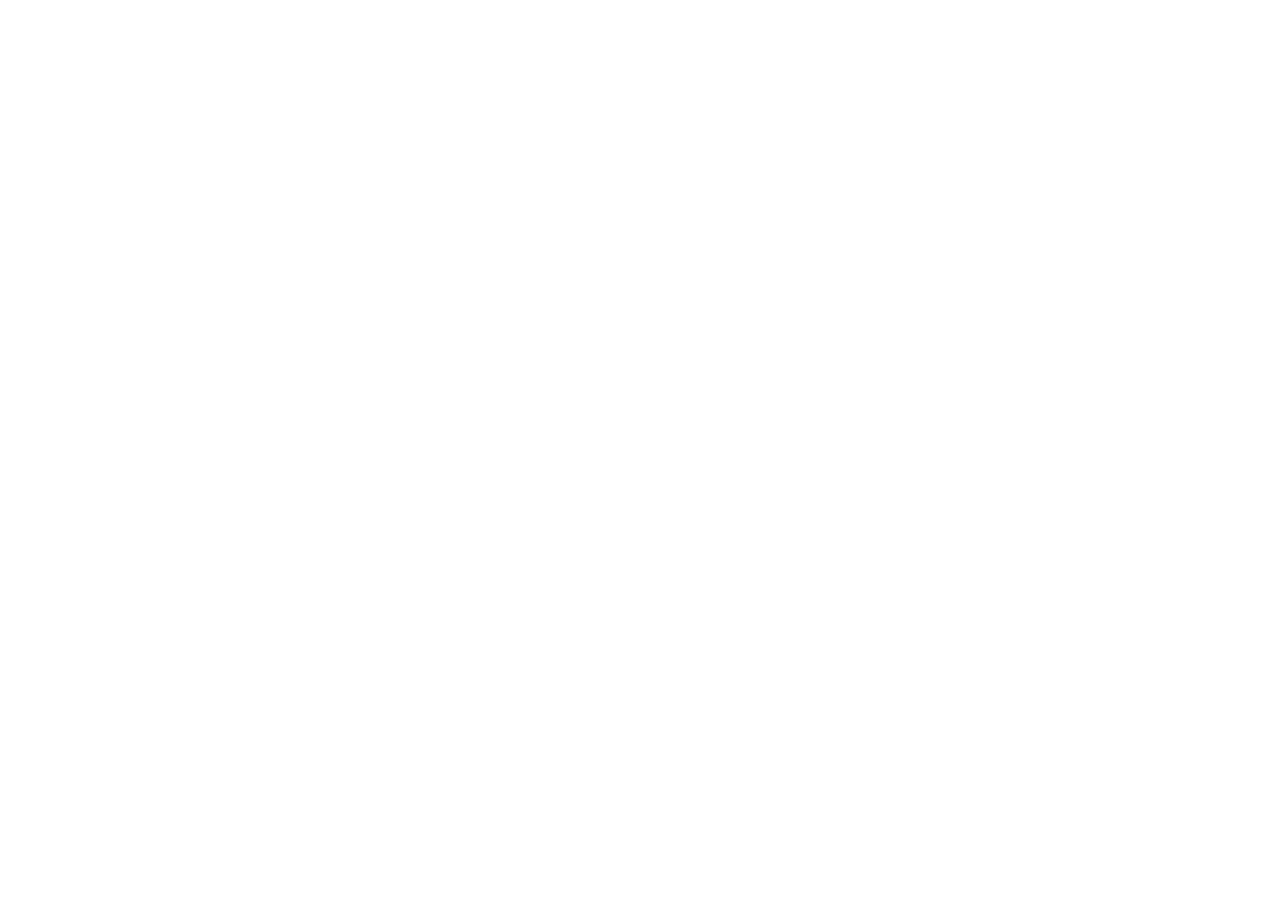
==== index.html @ 3aa0cea2 "first commit" ====
<!DOCTYPE html>
<html lang="pt-br">
<head>
    <meta charset="UTF-8">
    <meta name="viewport" content="width=device-width, initial-scale=1.0">
    <title>Projetos Js</title>
</head>
<body>
    
</body>
</html>
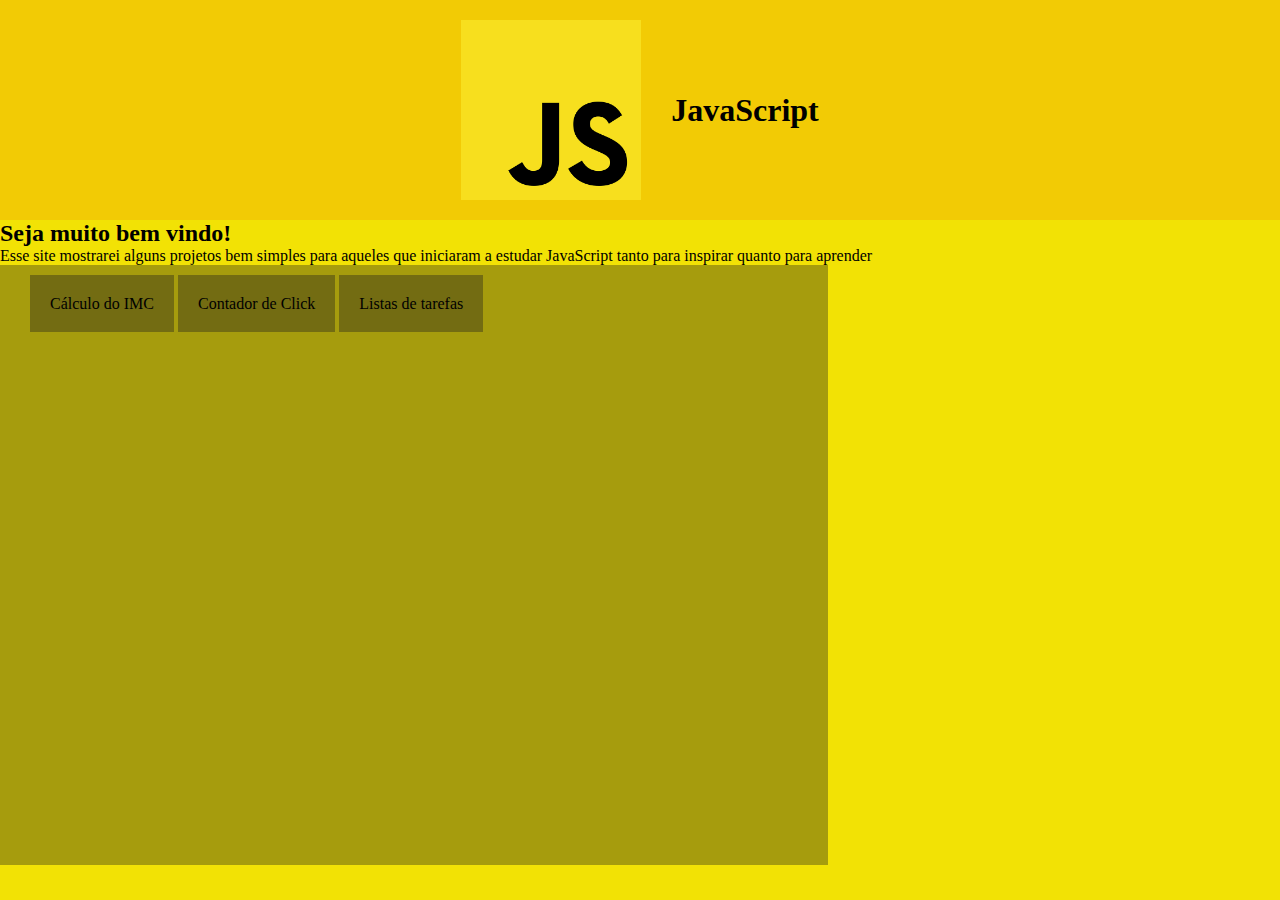
==== commit 335fc7c6: "O começo" ====
--- a/index.html
+++ b/index.html
@@ -3,9 +3,27 @@
 <head>
     <meta charset="UTF-8">
     <meta name="viewport" content="width=device-width, initial-scale=1.0">
+    <link rel="shortcut icon" href="Assents/Midia/javascript.png" type="image/x-icon">
     <title>Projetos Js</title>
+    <link rel="stylesheet" href="Assents/style.css">
 </head>
 <body>
-    
+    <header>
+        <img src="Assents/Midia/javascript.png" alt="Logo Js">
+
+        <h1>JavaScript</h1>
+    </header>
+
+    <div class="recepcao">
+        <h2>Seja muito bem vindo!</h2>
+
+        <p>Esse site mostrarei alguns projetos bem simples para aqueles que iniciaram a estudar JavaScript tanto para inspirar quanto para aprender</p>
+    </div>
+
+    <div class="container">
+        <a href="#">Cálculo do IMC</a>
+        <a href="#">Contador de Click</a>
+        <a href="#">Listas de tarefas</a>
+    </div>
 </body>
 </html>--- a/Assents/style.css
+++ b/Assents/style.css
@@ -0,0 +1,36 @@
+*{
+    margin: 0;
+    padding: 0;
+}
+
+body{
+    background-color: #F2E205;
+}
+
+img{
+    height: 20vh;
+}
+
+header{
+    background-color: #F2CB05;
+    display: flex;
+    text-align: center;
+    align-items: center;
+    justify-content: center;
+    gap: 30px;
+    padding: 20px;
+}
+
+.container{
+    background-color: #A69C0D;
+    padding: 30px;
+    height: 60vh;
+    width: 60vw;
+}
+
+.container a{
+    text-decoration: none;
+    color: black;
+    background-color: #736C12;
+    padding: 20px;
+}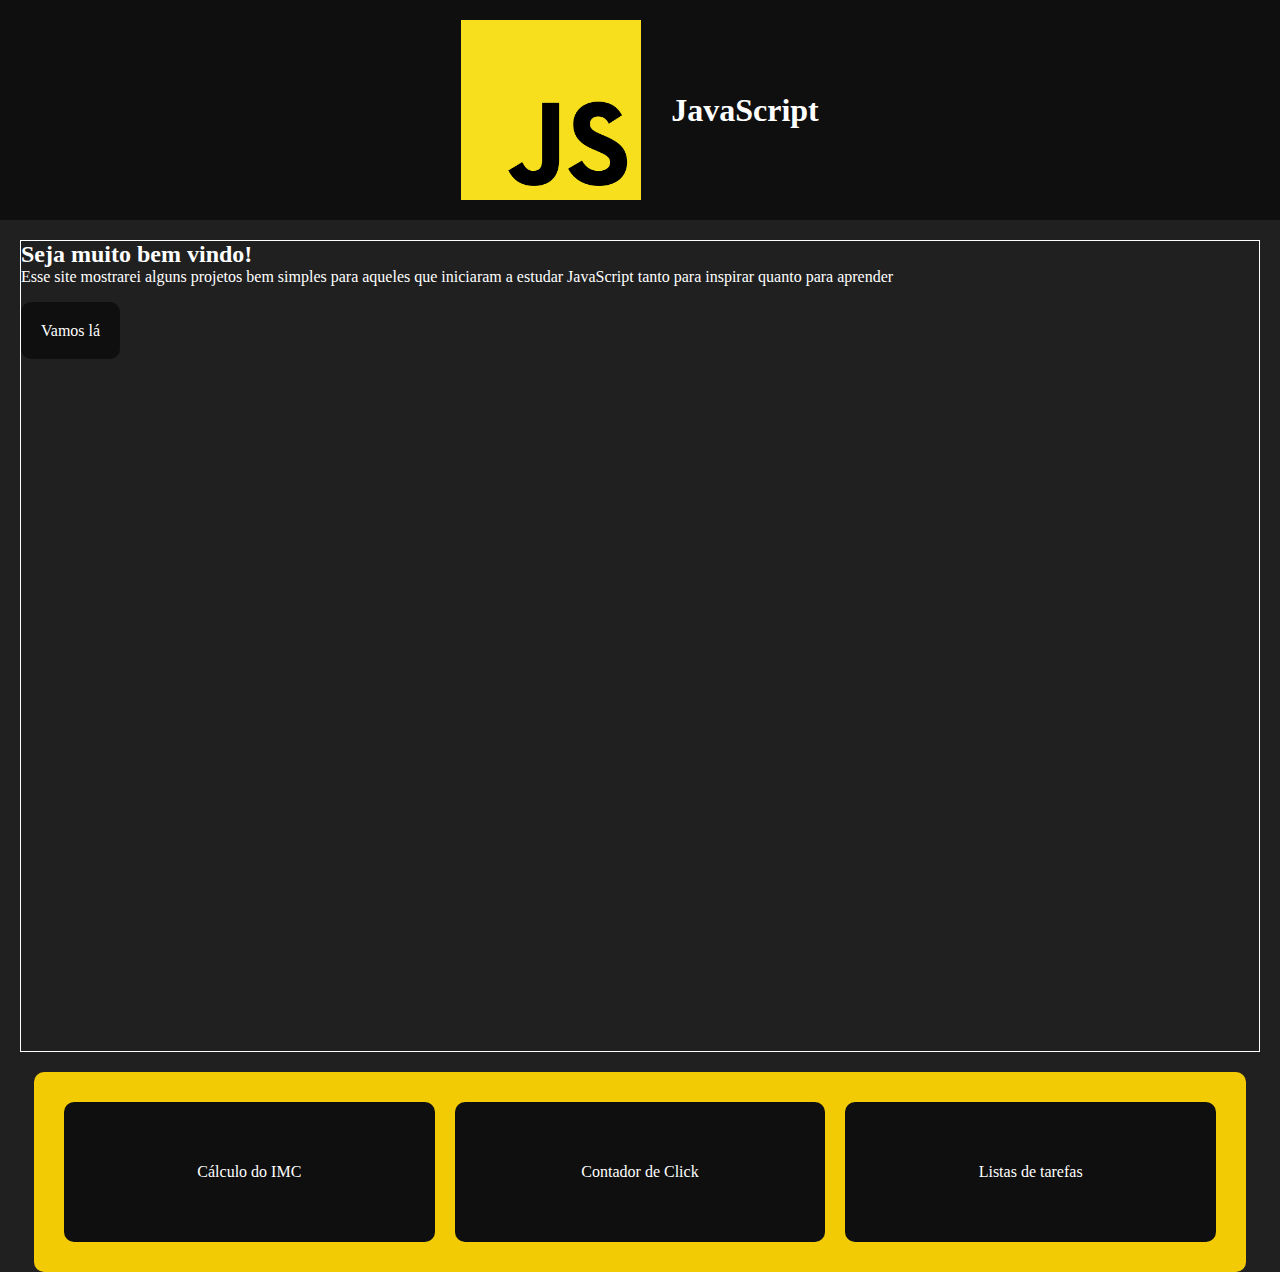
==== commit fe76cad4: "Mudanças no style" ====
--- a/index.html
+++ b/index.html
@@ -18,9 +18,12 @@
         <h2>Seja muito bem vindo!</h2>
 
         <p>Esse site mostrarei alguns projetos bem simples para aqueles que iniciaram a estudar JavaScript tanto para inspirar quanto para aprender</p>
+        <br>
+        <br>
+        <a href="#container">Vamos lá</a>
     </div>
 
-    <div class="container">
+    <div id="container">
         <a href="#">Cálculo do IMC</a>
         <a href="#">Contador de Click</a>
         <a href="#">Listas de tarefas</a>
--- a/Assents/style.css
+++ b/Assents/style.css
@@ -4,7 +4,8 @@
 }
 
 body{
-    background-color: #F2E205;
+    background-color: rgb(32, 32, 32);
+    color: white;
 }
 
 img{
@@ -12,25 +13,57 @@
 }
 
 header{
-    background-color: #F2CB05;
+    background-color: rgb(15, 15, 15);
     display: flex;
     text-align: center;
     align-items: center;
     justify-content: center;
     gap: 30px;
     padding: 20px;
+    color: white;
 }
 
-.container{
-    background-color: #A69C0D;
-    padding: 30px;
-    height: 60vh;
-    width: 60vw;
+.recepcao{
+    margin: 20px;
+    height: 90vh;
+    border: solid 1px white;
 }
 
-.container a{
+.recepcao a{
+    padding: 20px;
     text-decoration: none;
-    color: black;
-    background-color: #736C12;
+    color: white;
+    border-radius: 10px;
+    background-color: rgb(15, 15, 15);
+    margin-top: 10px;
+}
+
+#container{
+    display: grid;
+    grid-template-columns: repeat(3, 1fr);
+    gap: 20px;
+    background-color: #F2CB05;
+    padding: 30px;
+    max-width: 1500px;
+    width: 90%;
+    border-radius: 10px;
+    margin: auto;
+}
+
+#container a{
     padding: 20px;
+    height: 100px;
+    display: flex;
+    justify-content: center;
+    align-items: center;
+    text-decoration: none;
+    color: white;
+    border-radius: 10px;
+    background-color: rgb(15, 15, 15);
+}
+
+#container a:hover{
+    background-color: rgb(48, 48, 48);
+    transition: all 300ms;
+    transform: scale(1.1);
 }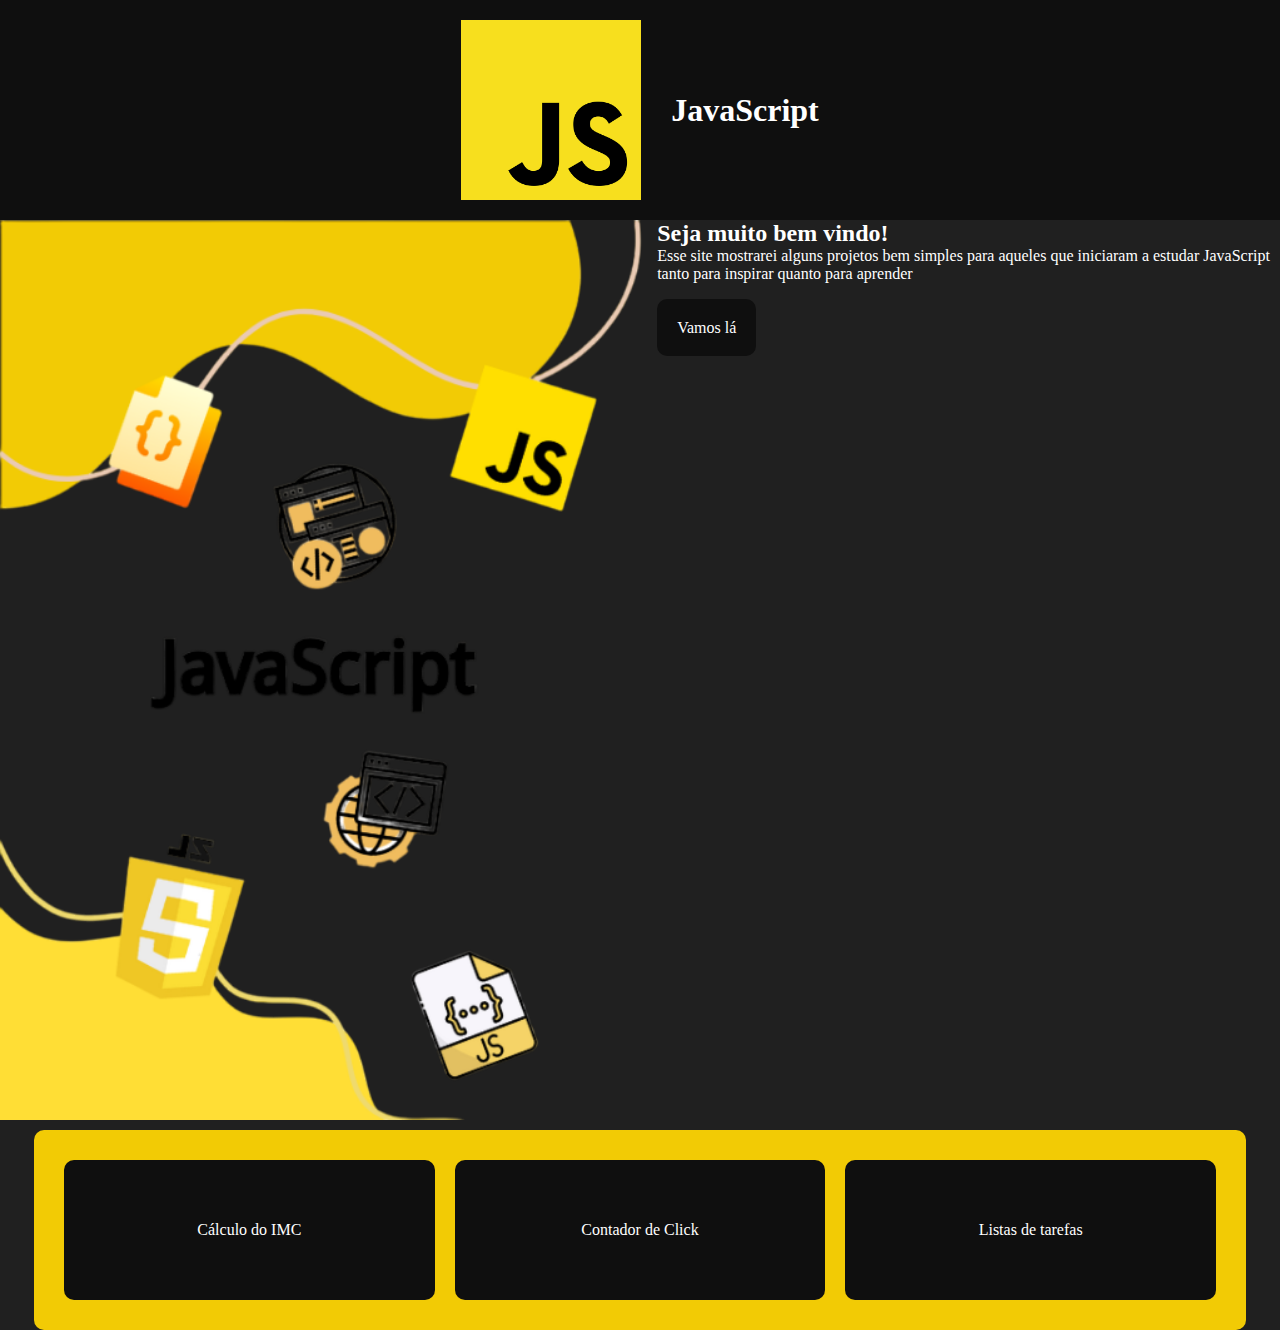
==== commit 5d8a71b7: "Adição da IMG" ====
--- a/index.html
+++ b/index.html
@@ -3,29 +3,33 @@
 <head>
     <meta charset="UTF-8">
     <meta name="viewport" content="width=device-width, initial-scale=1.0">
-    <link rel="shortcut icon" href="Assents/Midia/javascript.png" type="image/x-icon">
+    <link rel="shortcut icon" href="./Assents/Midia/javascript.png" type="image/x-icon">
     <title>Projetos Js</title>
-    <link rel="stylesheet" href="Assents/style.css">
+    <link rel="stylesheet" href="./Assents/style.css">
 </head>
 <body>
     <header>
-        <img src="Assents/Midia/javascript.png" alt="Logo Js">
+        <img src="./Assents/Midia/javascript.png" alt="Logo Js">
 
         <h1>JavaScript</h1>
     </header>
 
     <div class="recepcao">
-        <h2>Seja muito bem vindo!</h2>
+        <img src="Assents/Midia/Principal.png" alt="JavaScript">
 
-        <p>Esse site mostrarei alguns projetos bem simples para aqueles que iniciaram a estudar JavaScript tanto para inspirar quanto para aprender</p>
-        <br>
-        <br>
-        <a href="#container">Vamos lá</a>
+        <div>
+            <h2>Seja muito bem vindo!</h2>
+
+            <p>Esse site mostrarei alguns projetos bem simples para aqueles que iniciaram a estudar JavaScript tanto para inspirar quanto para aprender</p>
+            <br>
+            <br>
+            <a href="#container">Vamos lá</a>
+        </div>
     </div>
 
     <div id="container">
-        <a href="#">Cálculo do IMC</a>
-        <a href="#">Contador de Click</a>
+        <a href="./Projetos/IMC/index.html">Cálculo do IMC</a>
+        <a href="./Projetos/Click/index.html">Contador de Click</a>
         <a href="#">Listas de tarefas</a>
     </div>
 </body>
--- a/Assents/style.css
+++ b/Assents/style.css
@@ -8,7 +8,7 @@
     color: white;
 }
 
-img{
+header img{
     height: 20vh;
 }
 
@@ -24,9 +24,9 @@
 }
 
 .recepcao{
-    margin: 20px;
-    height: 90vh;
-    border: solid 1px white;
+    height: 100vh;
+    display: flex;
+    margin-bottom: 10px;
 }
 
 .recepcao a{
@@ -34,7 +34,7 @@
     text-decoration: none;
     color: white;
     border-radius: 10px;
-    background-color: rgb(15, 15, 15);
+    background-color: #0f0f0f;
     margin-top: 10px;
 }
 
@@ -59,11 +59,11 @@
     text-decoration: none;
     color: white;
     border-radius: 10px;
-    background-color: rgb(15, 15, 15);
+    background-color: #0f0f0f;
 }
 
 #container a:hover{
-    background-color: rgb(48, 48, 48);
+    background-color: #303030;
     transition: all 300ms;
     transform: scale(1.1);
 }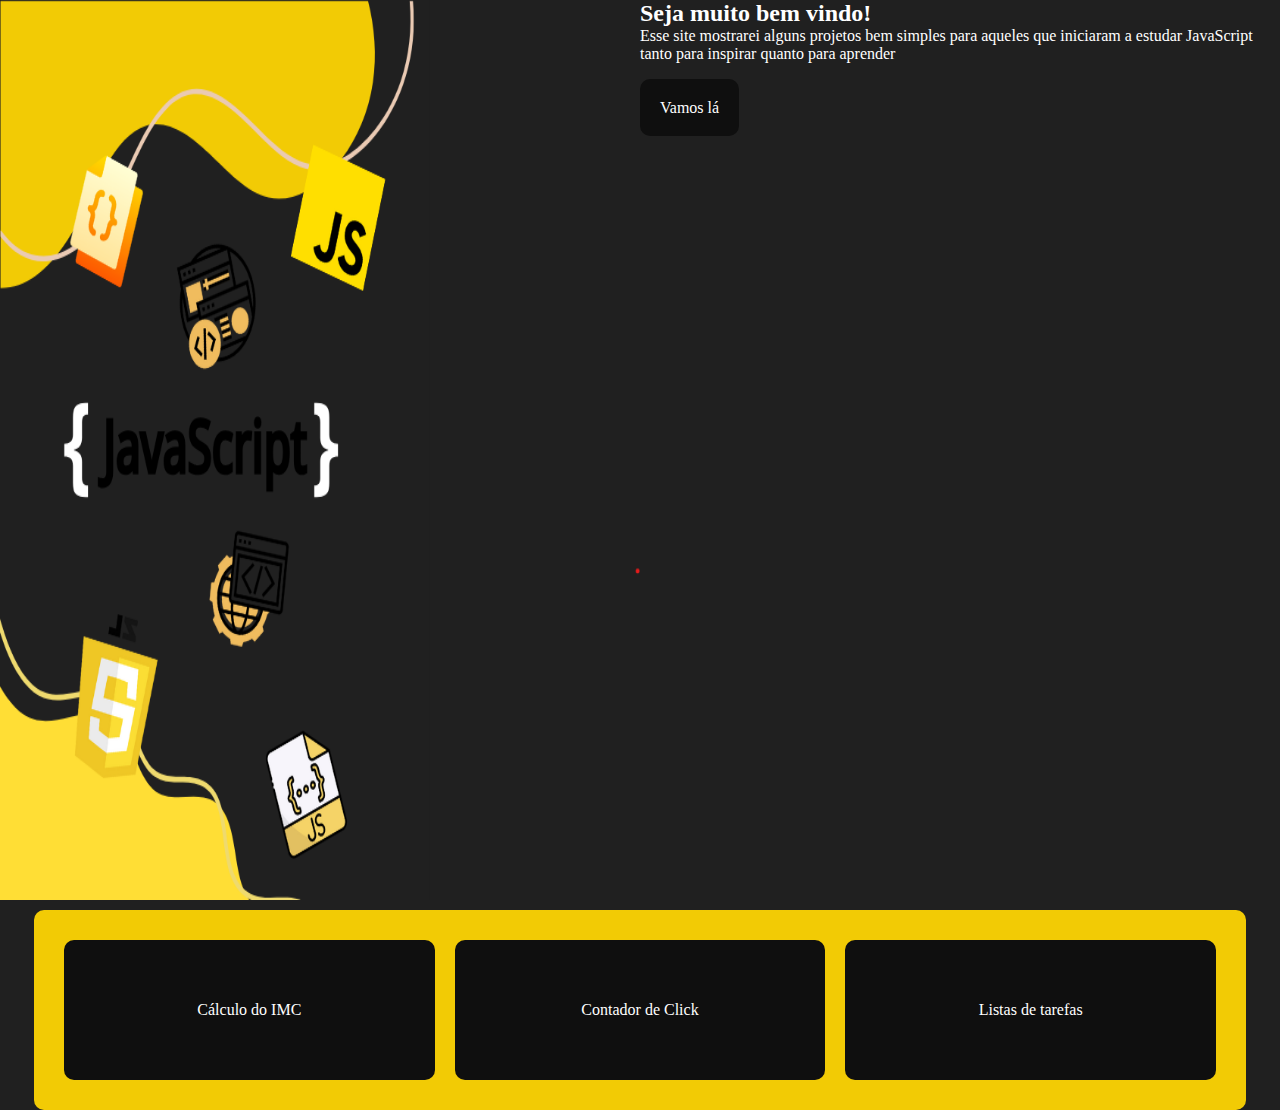
==== commit 62221e14: "Remoção do header" ====
--- a/index.html
+++ b/index.html
@@ -8,12 +8,6 @@
     <link rel="stylesheet" href="./Assents/style.css">
 </head>
 <body>
-    <header>
-        <img src="./Assents/Midia/javascript.png" alt="Logo Js">
-
-        <h1>JavaScript</h1>
-    </header>
-
     <div class="recepcao">
         <img src="Assents/Midia/Principal.png" alt="JavaScript">
 
--- a/Assents/style.css
+++ b/Assents/style.css
@@ -4,22 +4,7 @@
 }
 
 body{
-    background-color: rgb(32, 32, 32);
-    color: white;
-}
-
-header img{
-    height: 20vh;
-}
-
-header{
-    background-color: rgb(15, 15, 15);
-    display: flex;
-    text-align: center;
-    align-items: center;
-    justify-content: center;
-    gap: 30px;
-    padding: 20px;
+    background-color: #202020;
     color: white;
 }
 
@@ -27,6 +12,10 @@
     height: 100vh;
     display: flex;
     margin-bottom: 10px;
+}
+
+.recepcao img{
+    width: 50%;
 }
 
 .recepcao a{
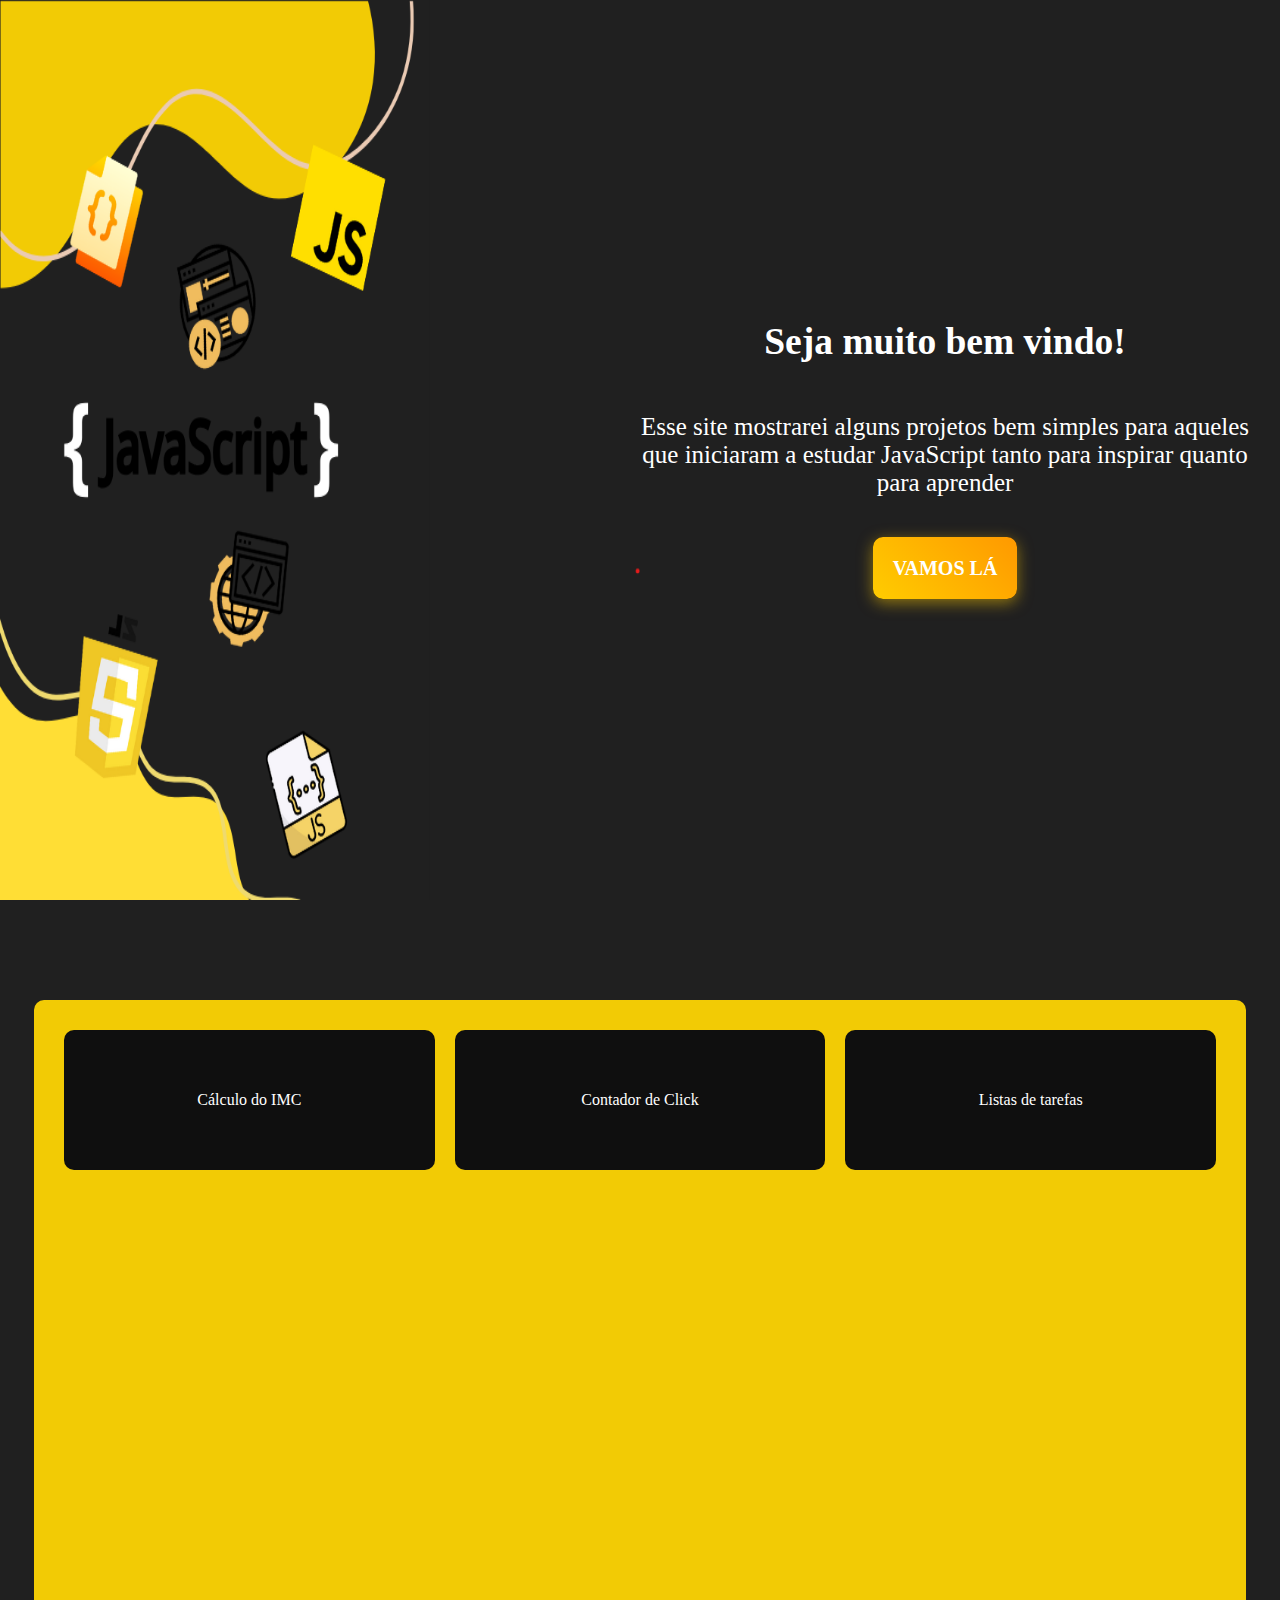
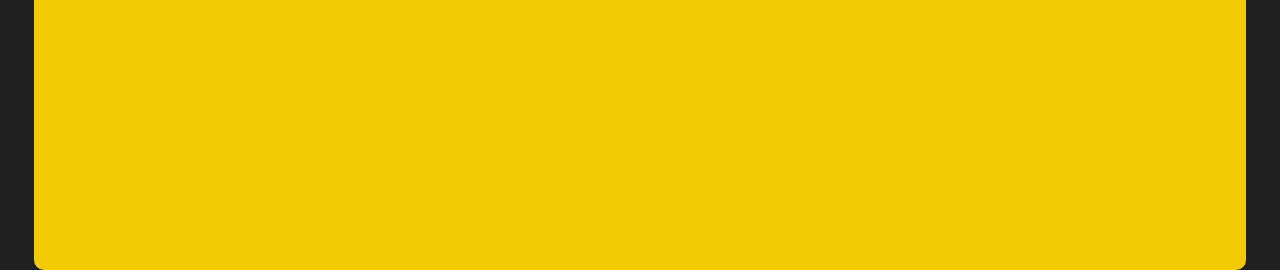
==== commit 97064da5: "Mexida no style" ====
--- a/index.html
+++ b/index.html
@@ -11,13 +11,13 @@
     <div class="recepcao">
         <img src="Assents/Midia/Principal.png" alt="JavaScript">
 
-        <div>
+        <div class="texto">
             <h2>Seja muito bem vindo!</h2>
 
             <p>Esse site mostrarei alguns projetos bem simples para aqueles que iniciaram a estudar JavaScript tanto para inspirar quanto para aprender</p>
             <br>
             <br>
-            <a href="#container">Vamos lá</a>
+            <a href="#container" class="botao">Vamos lá</a>
         </div>
     </div>
 
--- a/Assents/style.css
+++ b/Assents/style.css
@@ -1,10 +1,18 @@
+:root{
+    --corpo: #202020;
+    --botoes: #0f0f0f;
+    --botoes-hover: #303030;
+    --container: #F2CB05;
+}
+
 *{
     margin: 0;
     padding: 0;
+    /*scroll-behavior: smooth;*/
 }
 
 body{
-    background-color: #202020;
+    background-color: var(--corpo);
     color: white;
 }
 
@@ -23,20 +31,57 @@
     text-decoration: none;
     color: white;
     border-radius: 10px;
-    background-color: #0f0f0f;
+    background-color: var(--botoes);
     margin-top: 10px;
 }
 
+.recepcao .texto{
+    text-align: center;
+    margin: auto;
+    margin-right: 30px;
+    font-size: 25px;
+}
+
+.recepcao .texto h2{
+    margin-bottom: 50px;
+}
+
+
+/*==== Botão Principal ====*/
+.botao {
+    background: linear-gradient(45deg, #ffcc00, #ff9900);
+    border: none;
+    color: white;
+    padding: 15px 40px;
+    font-size: 20px;
+    font-weight: bold;
+    text-transform: uppercase;
+    border-radius: 30px;
+    cursor: pointer;
+    transition: all 0.3s ease-in-out;
+    box-shadow: 0 4px 15px rgba(255, 204, 0, 0.5);
+    position: relative;
+    overflow: hidden;
+}
+.botao:hover {
+    transition: all 300ms;
+    transform: scale(1.1);
+}
+
+
+/*==== Container dos projetos ====*/
 #container{
     display: grid;
     grid-template-columns: repeat(3, 1fr);
     gap: 20px;
-    background-color: #F2CB05;
+    background-color: var(--container);
     padding: 30px;
     max-width: 1500px;
-    width: 90%;
+    width: 90vw;
+    height: 90vh;
     border-radius: 10px;
     margin: auto;
+    margin-top: 100px;
 }
 
 #container a{
@@ -48,11 +93,11 @@
     text-decoration: none;
     color: white;
     border-radius: 10px;
-    background-color: #0f0f0f;
+    background-color: var(--botoes);
 }
 
 #container a:hover{
-    background-color: #303030;
+    background-color: var(--botoes-hover);
     transition: all 300ms;
     transform: scale(1.1);
 }